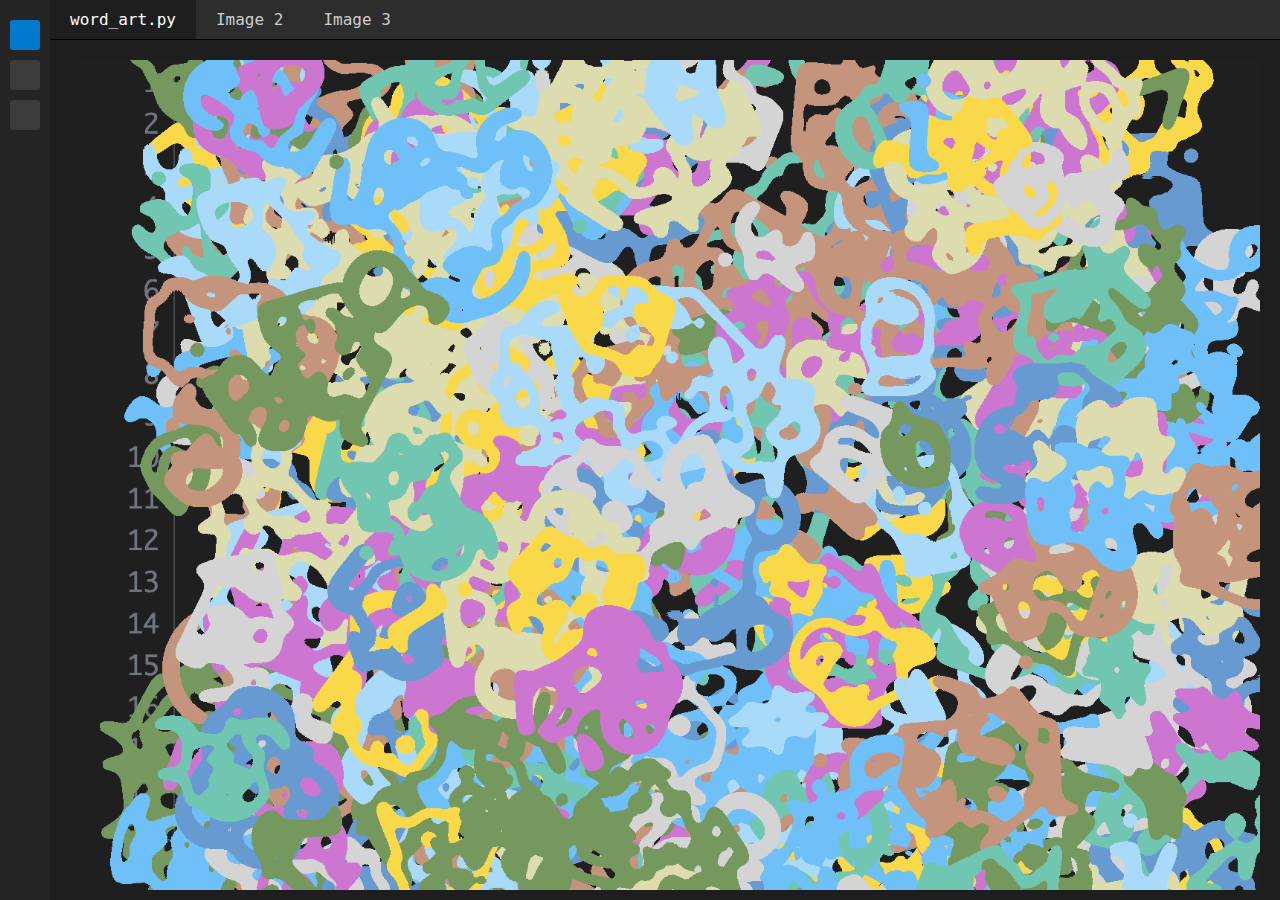
==== app.html @ 4b8b4bd9 "restructured directories" ====
<!--Initially created from chatGPT with prompt:
Create a lookalike clone of the visual studio code editor interface using HTML and CSS.
It should have the ability to switch between fake source code tabs which actually just
display images instead of source code.
-->

<!DOCTYPE html>
<html lang="en">
<head>
    <meta charset="UTF-8">
    <meta name="viewport" content="width=device-width, initial-scale=1.0">
    <title>VS Code Lookalike</title>
    <link rel="stylesheet" href="style.css">
</head>
<body>
    <div id="vscode">
        <!-- Sidebar -->
        <div class="sidebar">
            <div class="sidebar-icon active"></div>
            <div class="sidebar-icon"></div>
            <div class="sidebar-icon"></div>
        </div>

        <!-- Main Area -->
        <div class="main">
            <!-- Top Tabs -->
            <div class="tab-bar">
                <div class="tab active" data-target="file1">word_art.py</div>
                <div class="tab" data-target="file2">Image 2</div>
                <div class="tab" data-target="file3">Image 3</div>
            </div>

            <!-- Fake Editor Area -->
            <div class="editor">
                <div class="content active" id="file1">
                    <img src="textual-experiments/results/long-result-numbered.png" alt="Image 1">
                </div>
                <div class="content" id="file2">
                    <img src="https://via.placeholder.com/800x400.png?text=Image+2" alt="Image 2">
                </div>
                <div class="content" id="file3">
                    <img src="https://via.placeholder.com/800x400.png?text=Image+3" alt="Image 3">
                </div>
            </div>
        </div>
    </div>

    <script src="app.js"></script>
</body>
</html>
---- style.css ----
/*
Initially created from chatGPT with prompt:
Create a lookalike clone of the visual studio code editor interface using HTML and CSS.
It should have the ability to switch between fake source code tabs which actually just
display images instead of source code.
*/

body, html {
    margin: 0;
    padding: 0;
    height: 100%;
    font-family: 'Monaco', monospace;
}

#vscode {
    display: flex;
    height: 100vh;
    background-color: #1e1e1e;
}

/* Sidebar */
.sidebar {
    width: 50px;
    background-color: #252526;
    display: flex;
    flex-direction: column;
    align-items: center;
    padding-top: 20px;
}

.sidebar-icon {
    width: 30px;
    height: 30px;
    background-color: #3c3c3c;
    margin-bottom: 10px;
    border-radius: 3px;
    cursor: pointer;
}

.sidebar-icon.active {
    background-color: #007acc;
}

/* Main Area */
.main {
    flex: 1;
    display: flex;
    flex-direction: column;
}

/* Tab Bar */
.tab-bar {
    display: flex;
    background-color: #2d2d2d;
    border-bottom: 1px solid #000;
}

.tab {
    padding: 10px 20px;
    color: #ccc;
    cursor: pointer;
}

.tab.active {
    background-color: #1e1e1e;
    color: white;
}

/* Editor */
.editor {
    flex: 1;
    position: relative;
}

.content {
    display: none;
    padding: 20px;
    max-height: 90vh;
    overflow: scroll;
}

.content.active {
    display: block;
}

img {
    max-width: 100%;
    height: auto;
    border-radius: 5px;
}
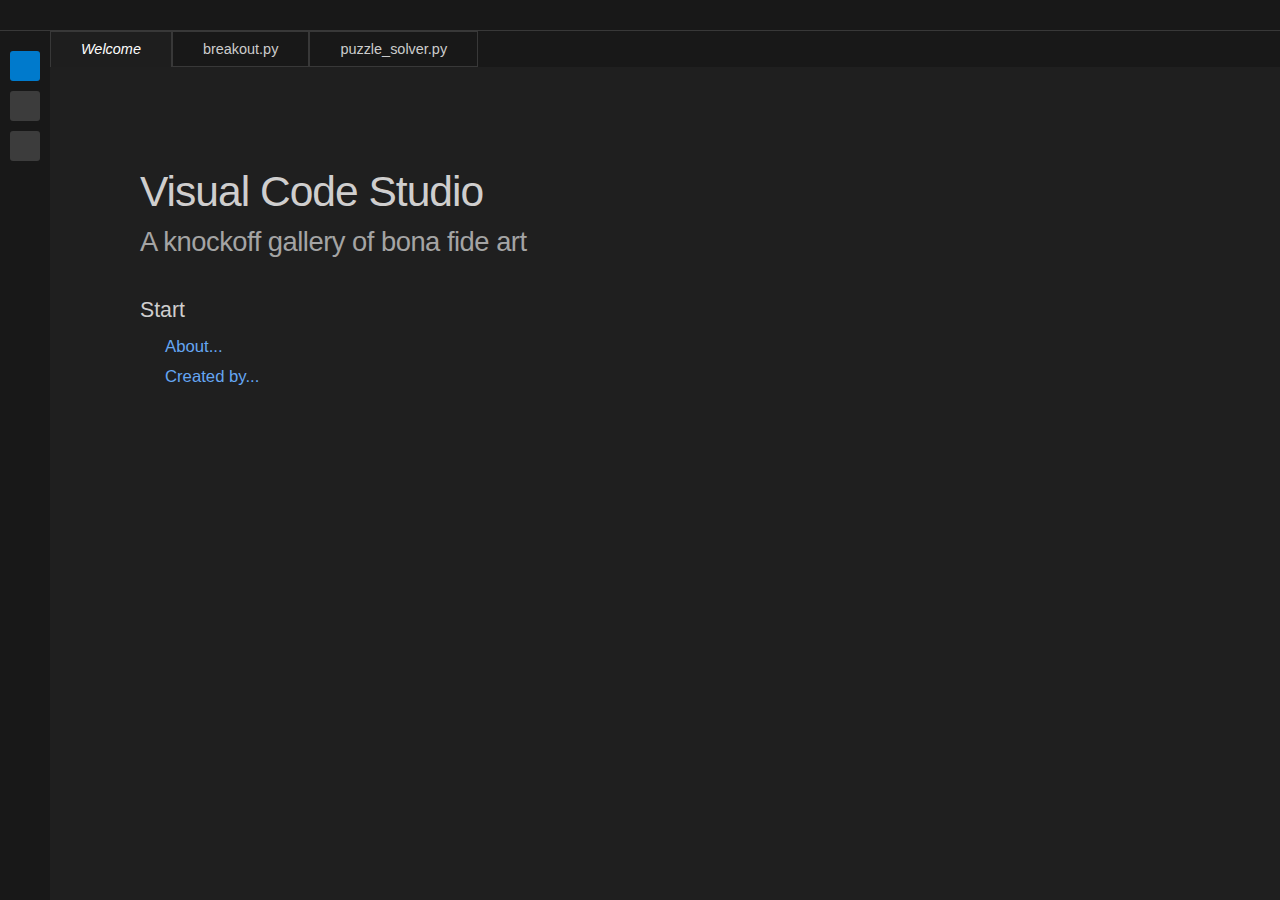
==== commit a62a7f80: "created gallery interface" ====
--- a/app.html
+++ b/app.html
@@ -9,10 +9,14 @@
 <head>
     <meta charset="UTF-8">
     <meta name="viewport" content="width=device-width, initial-scale=1.0">
-    <title>VS Code Lookalike</title>
+    <title>VCS</title>
     <link rel="stylesheet" href="style.css">
+    <script src="./libraries/p5.min.js"></script>
+    <script src="./libraries/p5.sound.min.js"></script>
+
 </head>
 <body>
+    <div class="above-bar"></div>
     <div id="vscode">
         <!-- Sidebar -->
         <div class="sidebar">
@@ -25,26 +29,37 @@
         <div class="main">
             <!-- Top Tabs -->
             <div class="tab-bar">
-                <div class="tab active" data-target="file1">word_art.py</div>
-                <div class="tab" data-target="file2">Image 2</div>
-                <div class="tab" data-target="file3">Image 3</div>
+                <div class="tab active" id="welcome-tab" data-target="file1">Welcome</div>
+                <div class="tab" id="breakout-tab" data-target="file2">breakout.py</div>
+                <div class="tab" id="puzzle_solver-tab" data-target="file2">puzzle_solver.py</div>
             </div>
 
             <!-- Fake Editor Area -->
-            <div class="editor">
+            <div class="editor" id="editor">
                 <div class="content active" id="file1">
-                    <img src="textual-experiments/results/long-result-numbered.png" alt="Image 1">
+                    <div id="welcome-message">
+                        <h1>
+                            Visual Code Studio
+                        </h1>
+                        <h2>
+                            A knockoff gallery of bona fide art
+                        </h2>
+                        <h3>
+                            Start
+                        </h3>
+                        <ul class="no-bullet">
+                            <li class="blue"><a>About...</a></li>
+                            <li class="blue"><a>Created by...</a></li>
+                        </ul>
+                    </div>
                 </div>
                 <div class="content" id="file2">
-                    <img src="https://via.placeholder.com/800x400.png?text=Image+2" alt="Image 2">
-                </div>
-                <div class="content" id="file3">
-                    <img src="https://via.placeholder.com/800x400.png?text=Image+3" alt="Image 3">
+                    <div class="sketch-holder" id="sketch-holder-0"></div>
                 </div>
             </div>
         </div>
     </div>
-
+    <script src="./pixel-experiments/sketch.js"></script>
     <script src="app.js"></script>
 </body>
 </html>
--- a/style.css
+++ b/style.css
@@ -9,19 +9,80 @@
     margin: 0;
     padding: 0;
     height: 100%;
+    font-family: 'Arial', monospace;
+    font-size: 0.95rem;
+    overscroll-behavior: none;
+    overflow: hidden;
+}
+
+h1 {
+    color: #cfcece;
+    font-weight: 100;
+    font-size: 2.8rem;
+    letter-spacing: -1px;
+    padding: 0px;
+    margin-bottom: 10px;
+}
+
+h2 {
+    color: #a4a4a4;
+    font-weight: 100;
+    font-size: 1.8rem;
+    letter-spacing: -0.5px;
+    margin: 0px;
+    margin-bottom: 40px;
+    padding: 0px;
+}
+
+h3 {
+    color: #cfcece;
+    font-weight: 100;
+    font-size: 1.4rem;
+    margin-bottom: 10px;
+}
+
+ul.no-bullet {
+    list-style: none;
+}
+
+ul {
+    padding-left: 25px;
+}
+
+ul.line-num {
+    color: rgb(98, 107, 117);
     font-family: 'Monaco', monospace;
+    font-size: 1.2rem;
+    width: 50px;
+    padding-left:0px;
+    overflow: hidden;
+}
+
+
+ul.line-num>li {
+    display: flex;
+    margin-bottom: 9px;
+    justify-content: right;
+    overflow: hidden;
+
+}
+
+li.blue {
+    color: rgb(101, 166, 242);
+    margin-bottom: 10px;
+    font-size: 1.1rem;
 }
 
 #vscode {
     display: flex;
-    height: 100vh;
-    background-color: #1e1e1e;
+    height: 96.5vh;
+    background-color: rgb(31, 31, 31);
 }
 
 /* Sidebar */
 .sidebar {
     width: 50px;
-    background-color: #252526;
+    background-color: rgb(24, 24, 24);
     display: flex;
     flex-direction: column;
     align-items: center;
@@ -51,19 +112,29 @@
 /* Tab Bar */
 .tab-bar {
     display: flex;
-    background-color: #2d2d2d;
-    border-bottom: 1px solid #000;
+    background-color: rgb(24, 24, 24);
+}
+
+.above-bar {
+    background-color: rgb(24, 24, 24);
+    border-bottom: solid #383838;
+    border-width: 0.5px;
+    height: 30px;
 }
 
 .tab {
-    padding: 10px 20px;
+    padding: 9px 30px;
     color: #ccc;
     cursor: pointer;
+    border-style: solid;
+    border-width: 0.1px;
+    border-color: #383838;
 }
 
 .tab.active {
     background-color: #1e1e1e;
     color: white;
+    border-bottom: none;
 }
 
 /* Editor */
@@ -74,9 +145,8 @@
 
 .content {
     display: none;
-    padding: 20px;
-    max-height: 90vh;
-    overflow: scroll;
+    overflow: hidden;
+    overscroll-behavior: none;
 }
 
 .content.active {
@@ -88,3 +158,16 @@
     height: auto;
     border-radius: 5px;
 }
+
+#welcome-message {
+    margin-top: 100px;
+    margin-left: 90px;
+}
+
+#welcome-tab {
+    font-style: italic;
+}
+
+div.sketch-holder {
+    width: 96.5vw;
+}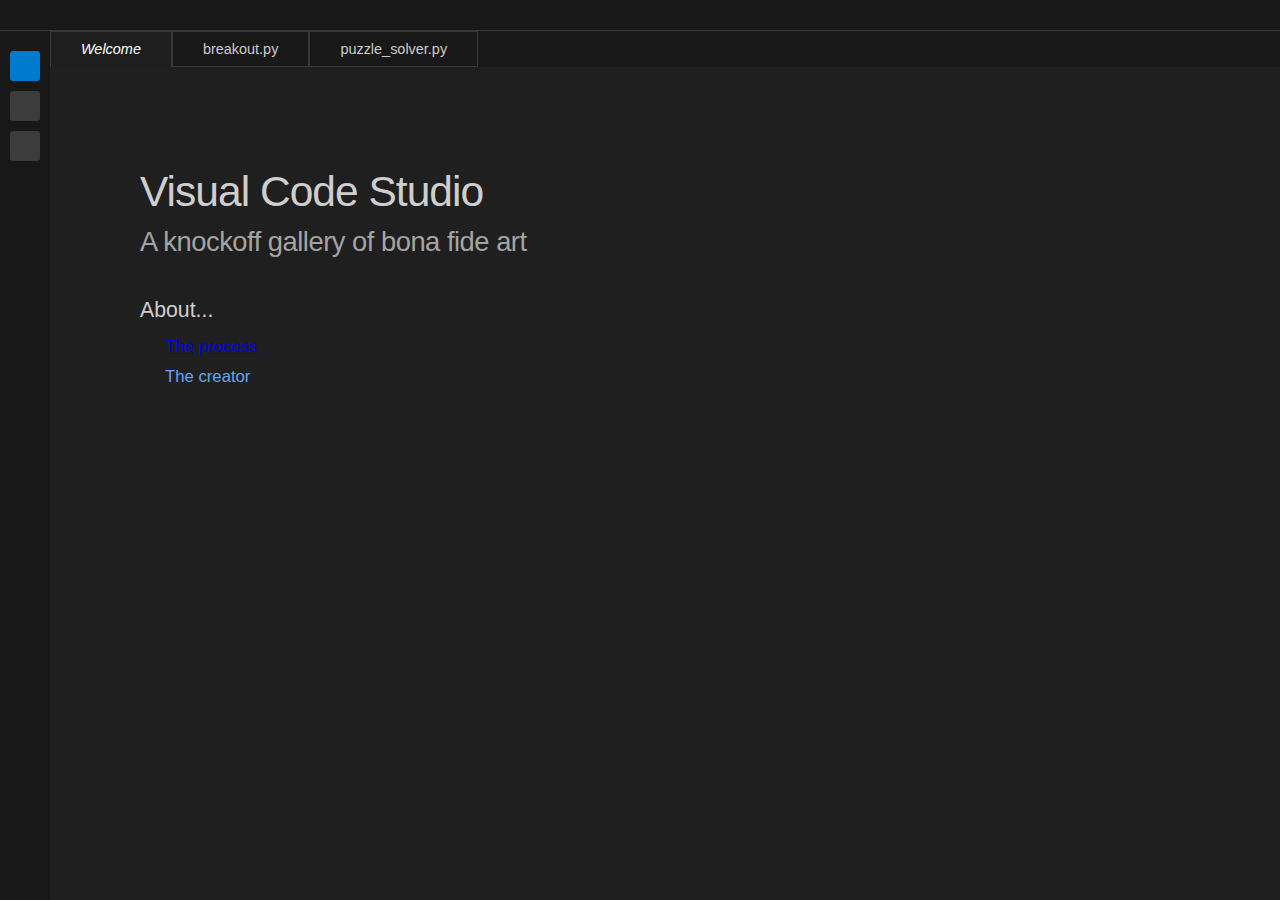
==== commit 57275d8b: "more work on the interface" ====
--- a/app.html
+++ b/app.html
@@ -38,18 +38,20 @@
             <div class="editor" id="editor">
                 <div class="content active" id="file1">
                     <div id="welcome-message">
-                        <h1>
-                            Visual Code Studio
-                        </h1>
-                        <h2>
-                            A knockoff gallery of bona fide art
-                        </h2>
+                        <div id="top-headings">
+                            <h1>
+                                Visual Code Studio
+                            </h1>
+                            <h2>
+                                A knockoff gallery of bona fide art
+                            </h2>
+                        </div>
                         <h3>
-                            Start
+                            About...
                         </h3>
                         <ul class="no-bullet">
-                            <li class="blue"><a>About...</a></li>
-                            <li class="blue"><a>Created by...</a></li>
+                            <li class="blue"><a href="./process.html">The process</a></li>
+                            <li class="blue"><a>The creator</a></li>
                         </ul>
                     </div>
                 </div>
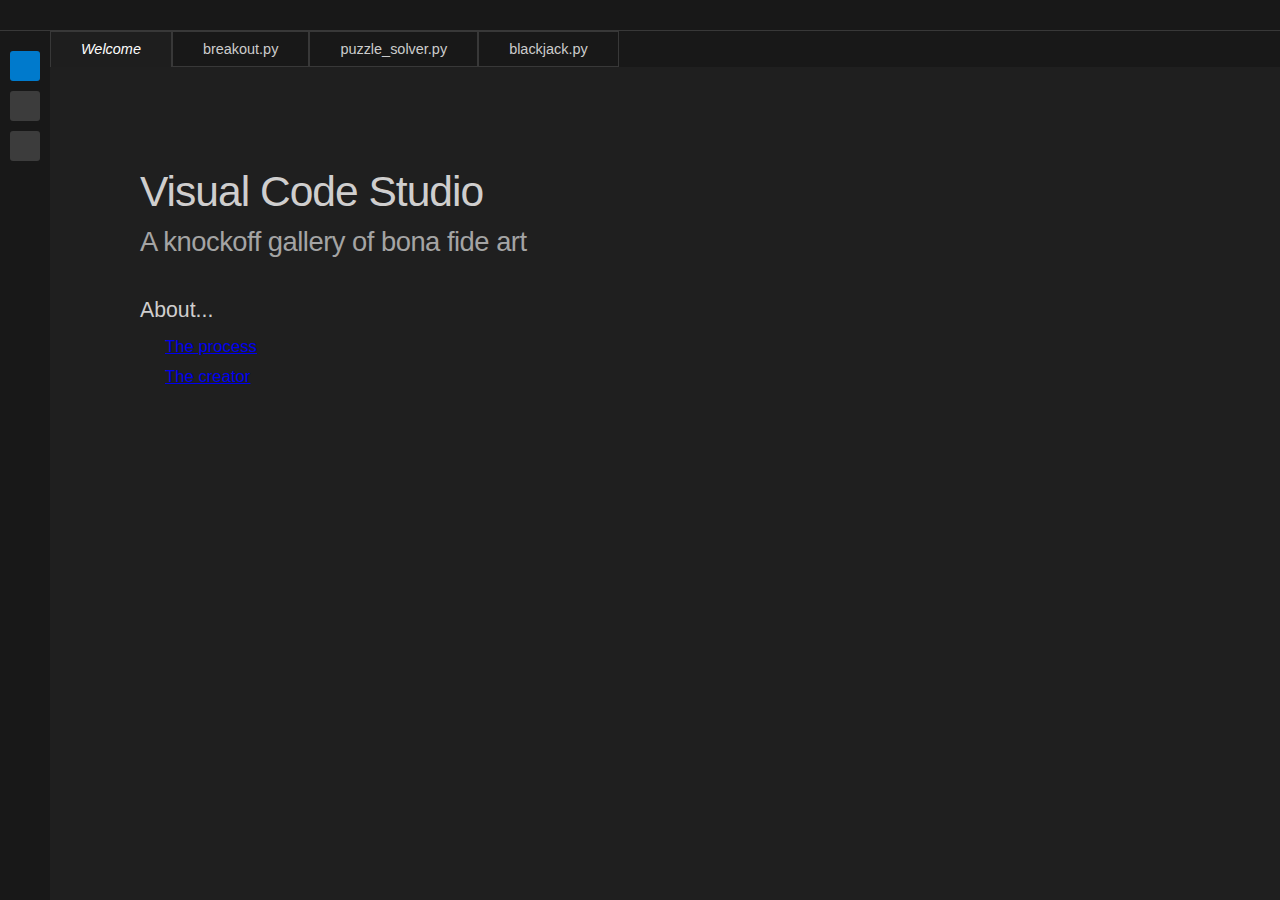
==== commit 4b2c561e: "register experiments" ====
--- a/app.html
+++ b/app.html
@@ -32,6 +32,7 @@
                 <div class="tab active" id="welcome-tab" data-target="file1">Welcome</div>
                 <div class="tab" id="breakout-tab" data-target="file2">breakout.py</div>
                 <div class="tab" id="puzzle_solver-tab" data-target="file2">puzzle_solver.py</div>
+                <div class="tab" id="blackjack-tab" data-target="file2">blackjack.py</div>
             </div>
 
             <!-- Fake Editor Area -->
@@ -39,8 +40,8 @@
                 <div class="content active" id="file1">
                     <div id="welcome-message">
                         <div id="top-headings">
-                            <h1>
-                                Visual Code Studio
+                            <h1 class="doubled-orig">
+                                <span class="doubled">Visual</span> Code Studio
                             </h1>
                             <h2>
                                 A knockoff gallery of bona fide art
@@ -51,7 +52,7 @@
                         </h3>
                         <ul class="no-bullet">
                             <li class="blue"><a href="./process.html">The process</a></li>
-                            <li class="blue"><a>The creator</a></li>
+                            <li class="blue"><a href="https://www.undef.blog">The creator</a></li>
                         </ul>
                     </div>
                 </div>
